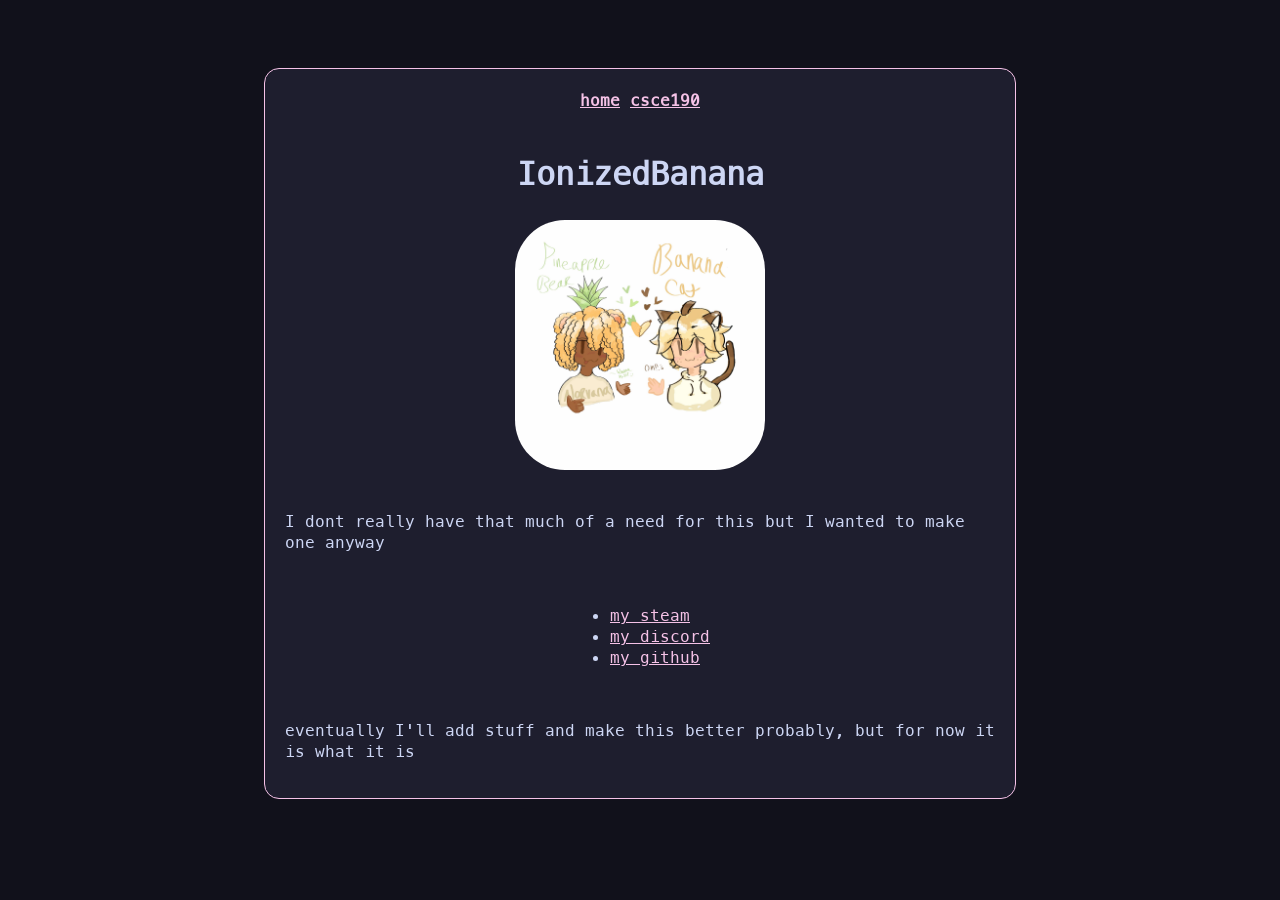
==== index.html @ db1bc49e "initial commit" ====
<!DOCTYPE html>
<html>
	<head>
		<link rel="stylesheet" href="./styles.css">
		<title>
			website!
		</title>
	</head>
	<body>
		<div class="box">
			<h4>
            <a href="./index.html">home</a>
				<a href="./csce190.html">csce190</a>
			</h4>
			<h1>
				IonizedBanana
			</h1>
			<img src="./1000001024.jpg" class="break-text" alt="boyfriend!" width="250" height="250">
			<p>
				I dont really have that much of a need for this but I wanted to make one anyway
			</p>
			<ul>
				<li>
					<a href="https://steamcommunity.com/id/ionizedbanana">my steam</a>
				</li>
				<li>
					<a href="https://discord.com/users/476866402972598293">my discord</a>
				</li>
				<li>
					<a href="https://github.com/IonizedBanana">my github</a>
				</li>
			</ul>
			<p>
				eventually I'll add stuff and make this better probably, but for now it is what it is
			</p>
		</div>
	</body>
</html>
---- styles.css ----
@font-face {
   font-family: MesloLGS;
   src: url('./MesloLGSNerdFont-Regular.ttf');
}

body {
   background-color: #11111b;
   display: flex;
   justify-content: center;
   padding: 60px;
}

p {
   font-family: MesloLGS;
   color: #cdd6f4;
   display: block;
   padding: 20px;
}

h1 {
   color: #cdd6f4;
   font-family: MesloLGS;
}
h4 {
   font-family: MesloLGS;
   color: #cdd6f4;
   padding-top: 0px;
   padding-bottom: 0px;
   padding-left: 10px;
   padding-right: 10px;
}
ul {
   color: #cdd6f4;
   font-family: MesloLGS;
}
a {
   color: #f5c2e7;
}
.box {
   background-color: #1e1e2e;
   border-radius: 15px;
   border-color: #f5c2e7;
   border-style: solid;
   border-width: 1.5px;
   width: 750px;
   display: flex;
   flex-direction: column;
   justify-content: center;
   align-items: center;
}

.heading {
   font-family: MesloLGS;
   color: #cdd6f4;
   clear: both;
   display: flex;
   justify-content: center;
}

img.break-text {
   display: block;
   float: center;
   margin: 5px;
   border-radius: 50px;
}
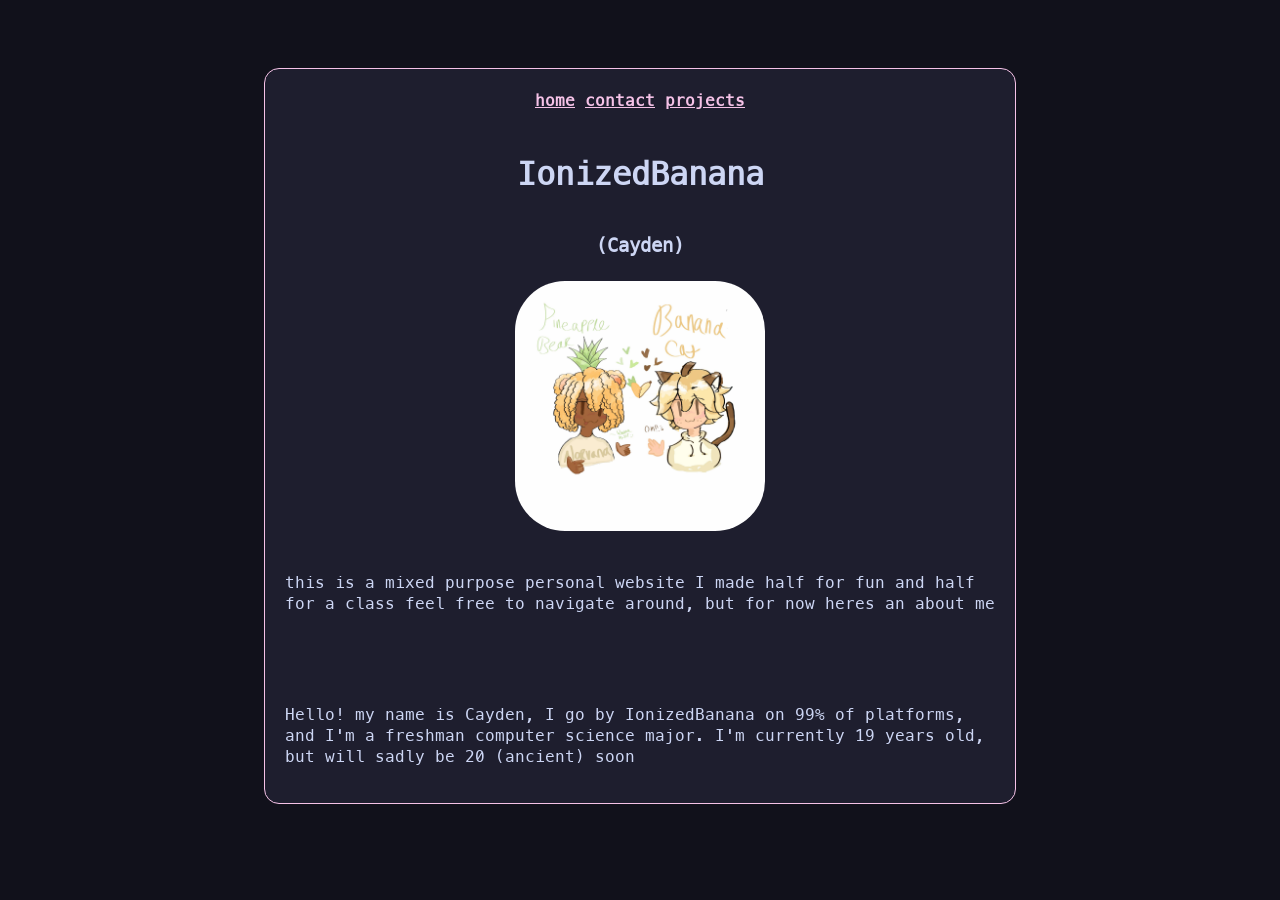
==== commit bd1a3d08: "update" ====
--- a/index.html
+++ b/index.html
@@ -9,29 +9,24 @@
 	<body>
 		<div class="box">
 			<h4>
-            <a href="./index.html">home</a>
-				<a href="./csce190.html">csce190</a>
+				<a href="./index.html">home</a>
+				<a href="./contact.html">contact</a>
+				<a href="./projects.html">projects</a>
 			</h4>
 			<h1>
 				IonizedBanana
 			</h1>
+			<h3>
+				(Cayden)
+			</h3>
 			<img src="./1000001024.jpg" class="break-text" alt="boyfriend!" width="250" height="250">
 			<p>
-				I dont really have that much of a need for this but I wanted to make one anyway
+				this is a mixed purpose personal website I made half for fun and half for a class
+				feel free to navigate around, but for now heres an about me
 			</p>
-			<ul>
-				<li>
-					<a href="https://steamcommunity.com/id/ionizedbanana">my steam</a>
-				</li>
-				<li>
-					<a href="https://discord.com/users/476866402972598293">my discord</a>
-				</li>
-				<li>
-					<a href="https://github.com/IonizedBanana">my github</a>
-				</li>
-			</ul>
+			<br>
 			<p>
-				eventually I'll add stuff and make this better probably, but for now it is what it is
+				Hello! my name is Cayden, I go by IonizedBanana on 99% of platforms, and I'm a freshman computer science major. I'm currently 19 years old, but will sadly be 20 (ancient) soon
 			</p>
 		</div>
 	</body>
--- a/styles.css
+++ b/styles.css
@@ -20,6 +20,12 @@
 h1 {
    color: #cdd6f4;
    font-family: MesloLGS;
+   padding: 0px;
+}
+h3 {
+   color: #cdd6f4;
+   font-family: MesloLGS;
+   padding: 0px;
 }
 h4 {
    font-family: MesloLGS;
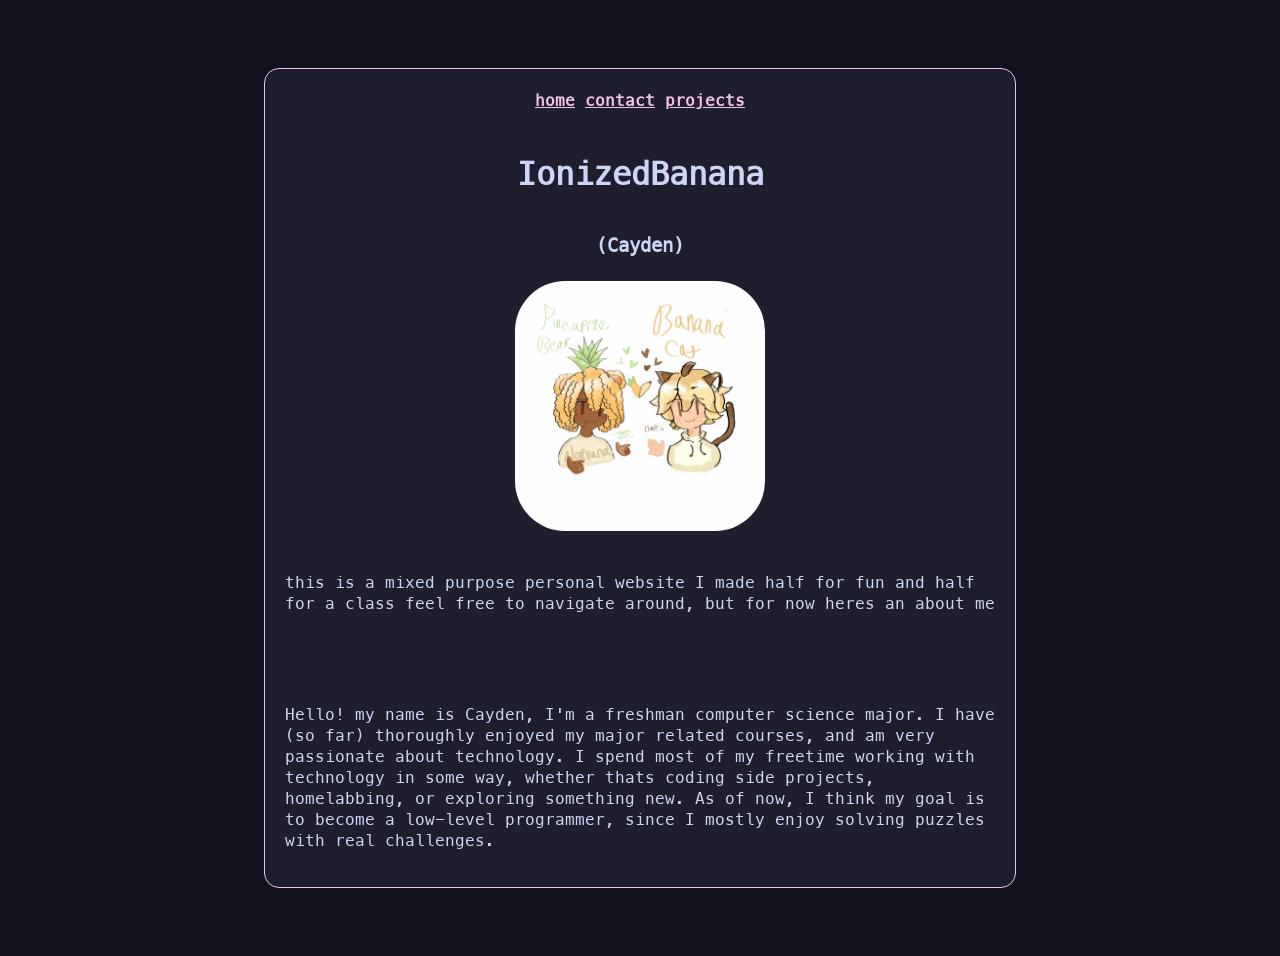
==== commit 77fa2014: "mission statement" ====
--- a/index.html
+++ b/index.html
@@ -26,7 +26,7 @@
 			</p>
 			<br>
 			<p>
-				Hello! my name is Cayden, I go by IonizedBanana on 99% of platforms, and I'm a freshman computer science major. I'm currently 19 years old, but will sadly be 20 (ancient) soon
+				Hello! my name is Cayden, I'm a freshman computer science major. I have (so far) thoroughly enjoyed my major related courses, and am very passionate about technology.  I spend most of my freetime working with technology in some way, whether thats coding side projects, homelabbing, or exploring something new. As of now, I think my goal is to become a low-level programmer, since I mostly enjoy solving puzzles with real challenges.
 			</p>
 		</div>
 	</body>
--- a/styles.css
+++ b/styles.css
@@ -18,6 +18,11 @@
 }
 
 h1 {
+   color: #cdd6f4;
+   font-family: MesloLGS;
+   padding: 0px;
+}
+h2 {
    color: #cdd6f4;
    font-family: MesloLGS;
    padding: 0px;
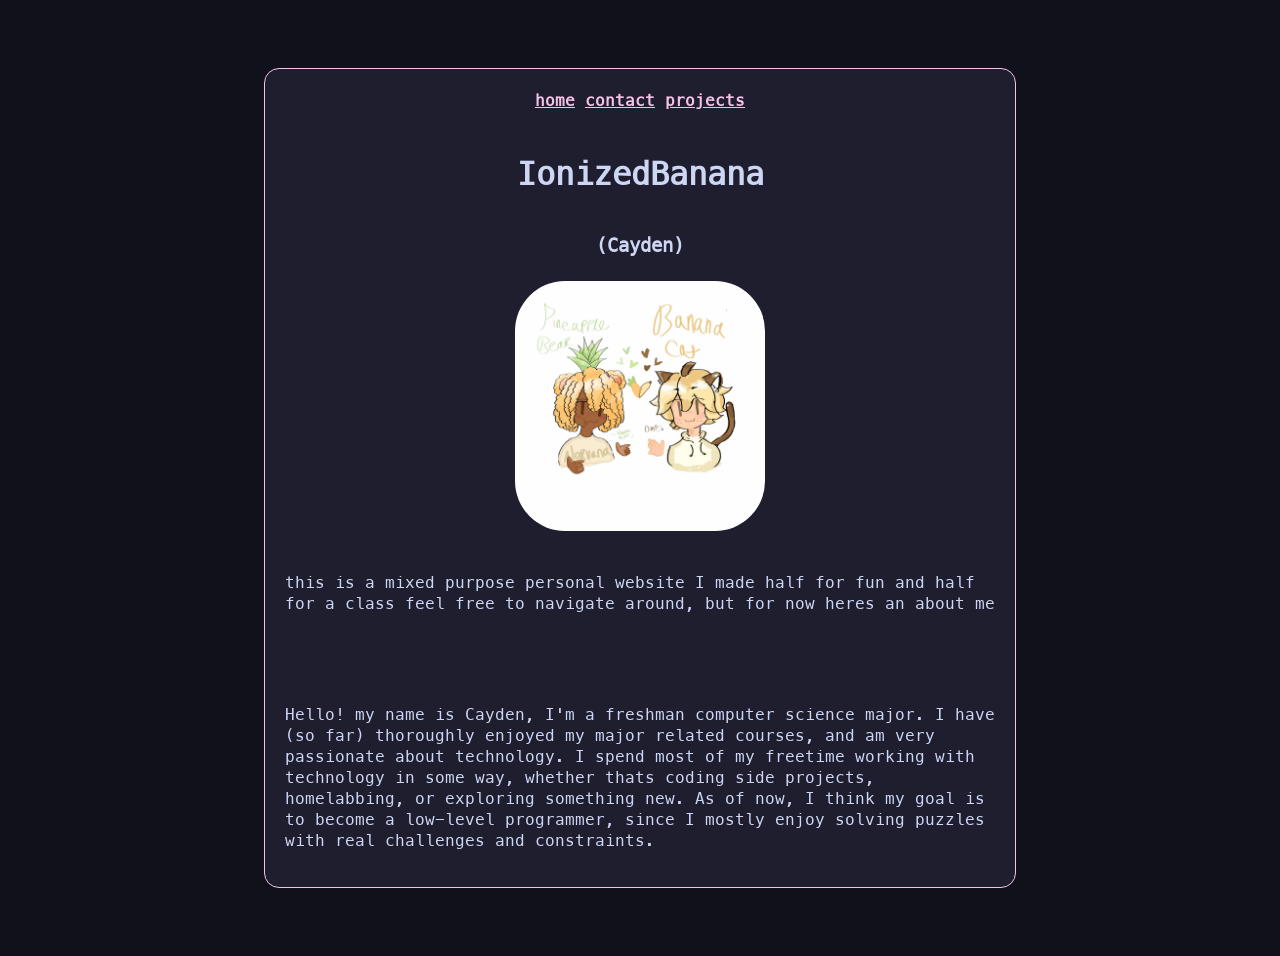
==== commit 43993300: "update" ====
--- a/index.html
+++ b/index.html
@@ -26,7 +26,7 @@
 			</p>
 			<br>
 			<p>
-				Hello! my name is Cayden, I'm a freshman computer science major. I have (so far) thoroughly enjoyed my major related courses, and am very passionate about technology.  I spend most of my freetime working with technology in some way, whether thats coding side projects, homelabbing, or exploring something new. As of now, I think my goal is to become a low-level programmer, since I mostly enjoy solving puzzles with real challenges.
+				Hello! my name is Cayden, I'm a freshman computer science major. I have (so far) thoroughly enjoyed my major related courses, and am very passionate about technology.  I spend most of my freetime working with technology in some way, whether thats coding side projects, homelabbing, or exploring something new. As of now, I think my goal is to become a low-level programmer, since I mostly enjoy solving puzzles with real challenges and constraints.
 			</p>
 		</div>
 	</body>
